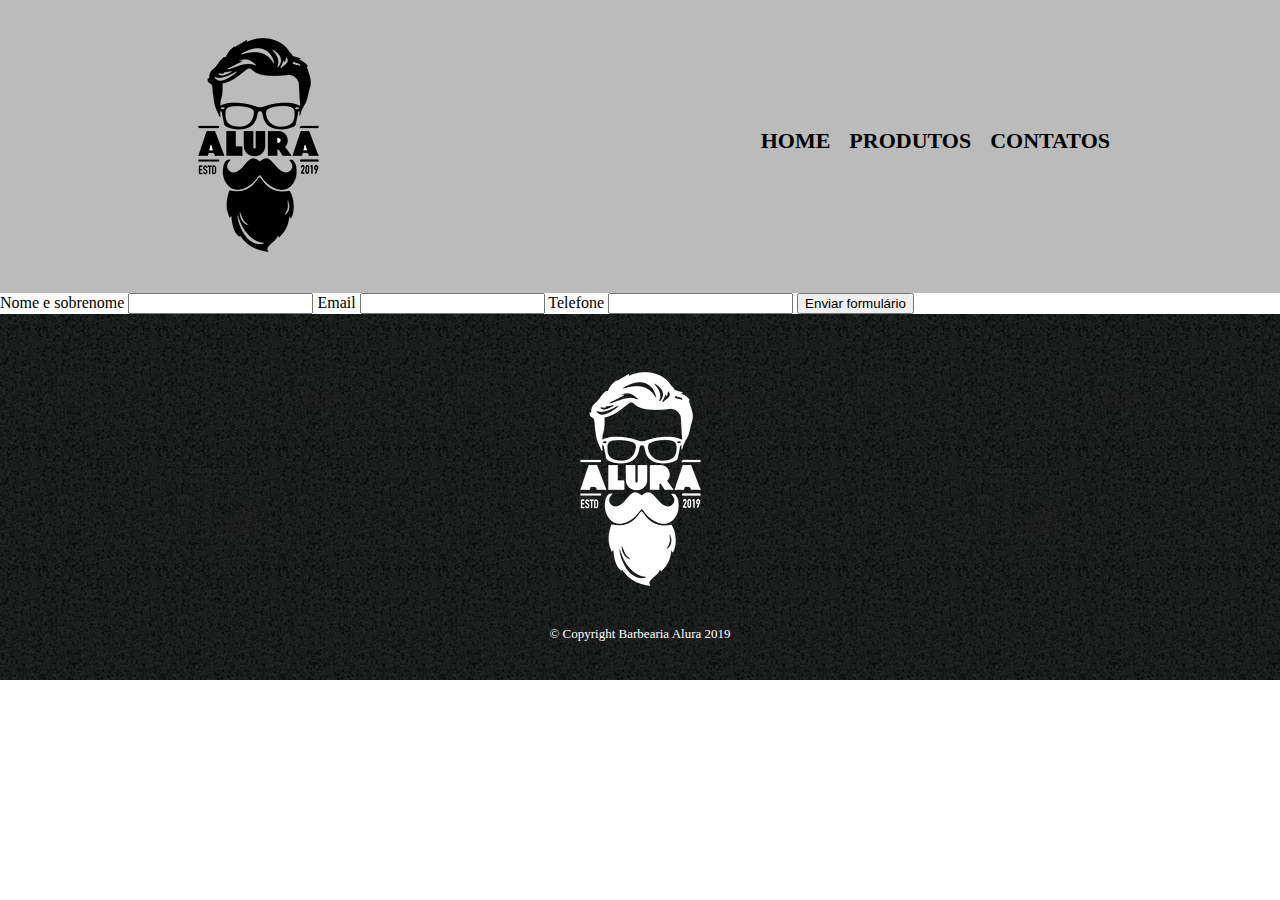
==== contato.html @ cc6547cc ":books: update" ====
<!DOCTYPE html>
<html lang="pt-bt">

<head>
    <meta charset="UTF-8">
    <title>Contato - Barbearia Alura</title>
    <link rel="stylesheet" href="reset.css">
    <link rel="stylesheet" href="style.css">
</head>

<body>
    <header>
        <div class="caixa">
            <h1>
                <img src="./assets/logo.png">

                <nav>
                    <ul>
                        <li><a href="index.html">Home</a></li>
                        <li><a href="produtos.html">Produtos</a></li>
                        <li><a href="contatos.html">Contatos</a></li>
                    </ul>
                </nav>

            </h1>
        </div>
    </header>

    <main>
    <form>
        <label for="nomesobrenome">Nome e sobrenome</label>
        <input type="text" id="nomesobrenome">

        <label for="email">Email</label>
        <input type="text" id="email">

        <label for="telefone">Telefone</label>
        <input type="text" id="telefone">

        <input type="submit" value="Enviar formulário">
        
    </form>

    </main>


    <footer>
        <img src="./assets/logo-branco.png">
        <p class="copyright">&copy; Copyright Barbearia Alura 2019</p>
    </footer>

</body>

</html>
---- style.css ----
header {
    background: #BBBBBB;
    padding: 20px 0; 
}

.caixa {
    position: relative;
    width: 940px;
    margin: 0 auto;
}

nav {
    position: absolute;
    top: 110px;
    right: 0;
}


nav li {
    display: inline;
    margin: 0 0 0 15px;
}



nav a {
    text-transform: uppercase;
    color: #000000;
    font-weight: bold;
    font-size: 22px;
    text-decoration: none; 

}

nav a:hover {
    color: #C78C19;
    text-decoration: underline;
} 

.produtos {
    width: 940px;
    margin: 0 auto;
    padding: 50px 0;
}


.produtos  li {
    display: inline-block;
    text-align: center;
    width: 30%;
    vertical-align: top;
    margin: 0 1.5%;
    padding: 30px 20px;
    box-sizing: border-box;
    border: 2px solid #000000;
    border-radius: 10px;

}

.produtos li:hover {
    border-color: #C78C19;
}


.produtos li:active {
    border-color: #088C19
}


.produtos li:hover h2 {
    font-size: 34px;
}


.produtos h2 {
    font-size: 30px;
    font-weight: bold;
}

.produto-descricao {
    font-size: 18px;

}

.produto-preco {
    font-size: 22px;
    font-weight: bold;
    margin-top: 10px;
}


footer {
    text-align: center;
    background: url("./assets/bg.jpg");
    padding: 40px 0;

}


.copyright {
    color: #FFFFFF;
    font-size: 13px;
    margin: 20px 0 0 ;
}
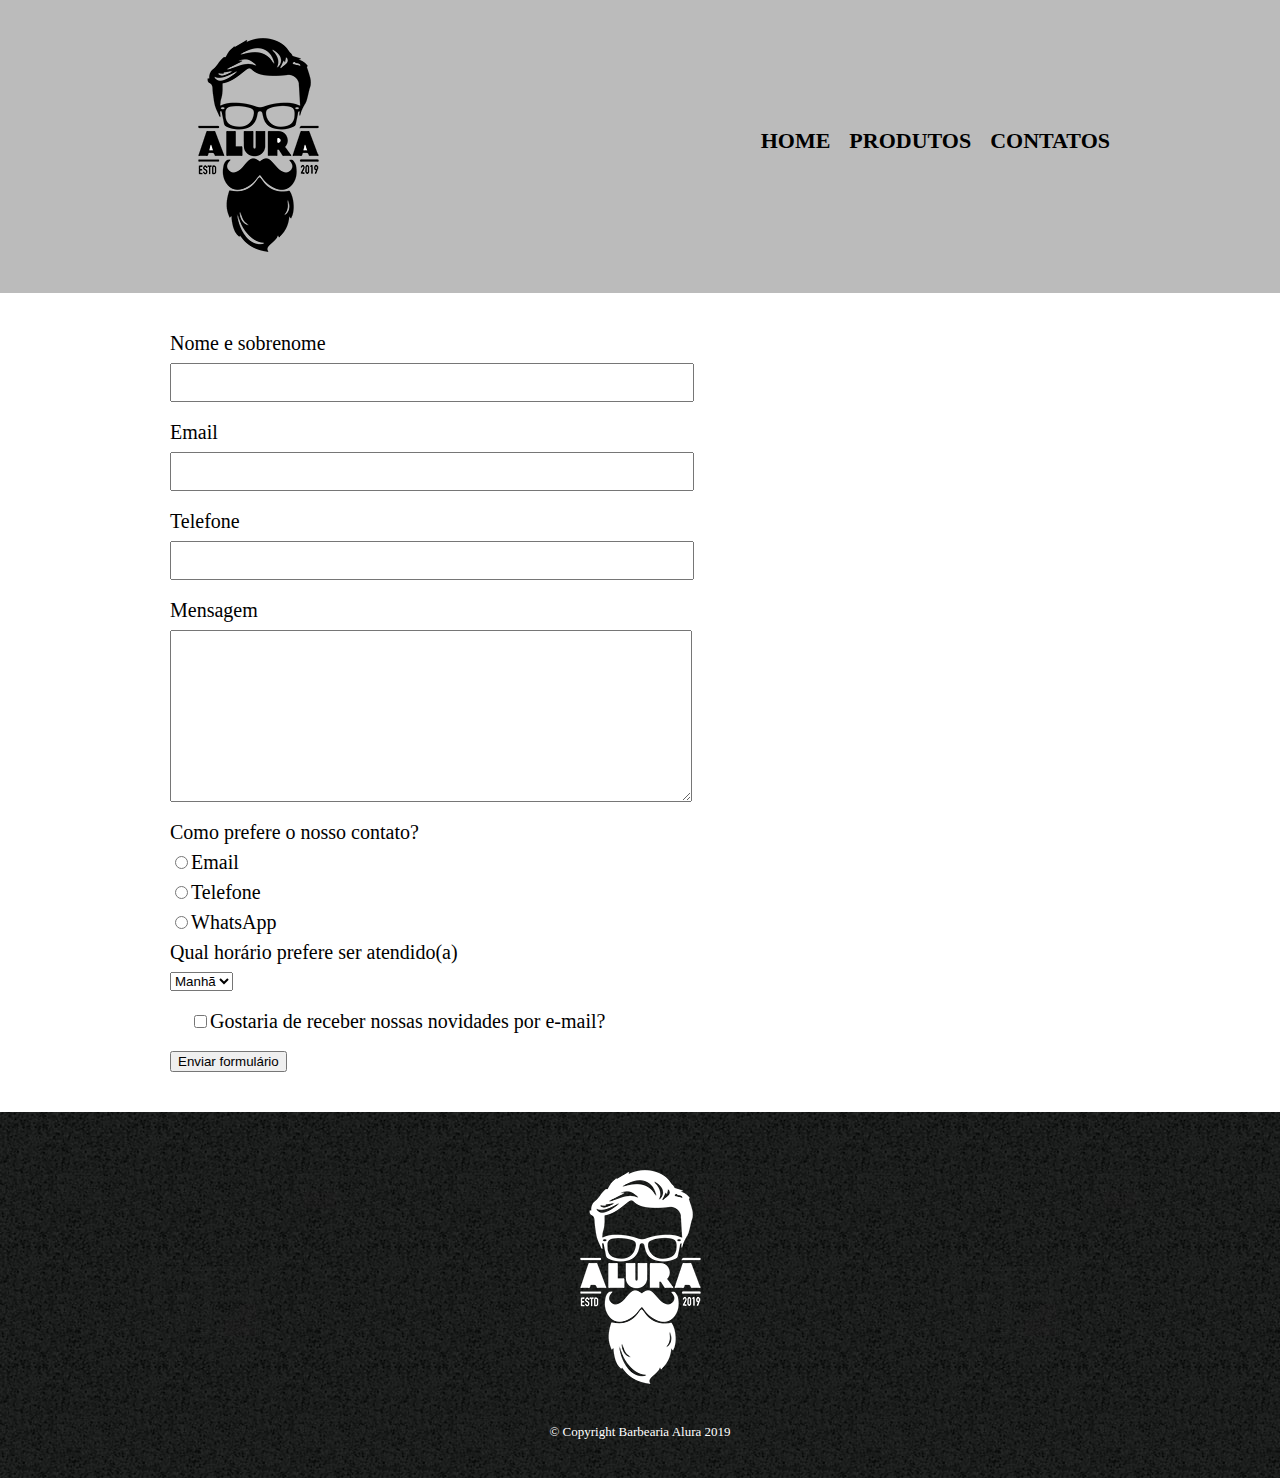
==== commit d80286cf: ":books: update" ====
--- a/contato.html
+++ b/contato.html
@@ -27,19 +27,49 @@
     </header>
 
     <main>
-    <form>
-        <label for="nomesobrenome">Nome e sobrenome</label>
-        <input type="text" id="nomesobrenome">
+        <form>
+            <label for="nomesobrenome">Nome e sobrenome</label>
+            <input type="text" id="nomesobrenome" class="input-padrao">
 
-        <label for="email">Email</label>
-        <input type="text" id="email">
+            <label for="email">Email</label>
+            <input type="text" id="email" class="input-padrao">
 
-        <label for="telefone">Telefone</label>
-        <input type="text" id="telefone">
+            <label for="telefone">Telefone</label>
+            <input type="text" id="telefone" class="input-padrao">
 
-        <input type="submit" value="Enviar formulário">
-        
-    </form>
+            <label for="mensagem">Mensagem</label>
+            <textarea cols="70" rows="10" id="mensagem" class="input-padrao"></textarea>
+
+            <div>
+                <p>Como prefere o nosso contato?</p>
+                <label for="radio-email"><input type="radio" name="contato" value="email" id="radio-email">Email</label>
+
+
+                <label for="radio-telefone"><input type="radio" name="contato" value="telefone"
+                        id="radio-telefone">Telefone</label>
+
+
+                <label for="radio-whatsapp"><input type="radio" name="contato" value="whatsapp"
+                        id="radio-whatsapp">WhatsApp</label>
+
+            </div>
+            <div>
+                <p>Qual horário prefere ser atendido(a)</p>
+
+                <select>
+                    <option>Manhã</option>
+                    <option>Tarde</option>
+                    <option>Noite</option>
+                </select>
+
+            </div>
+
+
+            <label class="checkbox"><input type="checkbox">Gostaria de receber nossas novidades por e-mail?</label>
+
+            <input type="submit" value="Enviar formulário">
+
+        </form>
 
     </main>
 
--- a/style.css
+++ b/style.css
@@ -101,4 +101,31 @@
     color: #FFFFFF;
     font-size: 13px;
     margin: 20px 0 0 ;
-}+}
+
+main {
+    width: 940px;
+    margin: 0 auto;
+}
+
+form {
+    margin: 40px 0;
+
+}
+
+form label, form p {
+    display: block;
+    font-size: 20px;
+    margin: 0 0 10px;
+}
+
+.input-padrao {
+    display: block;
+    margin: 0 0 20px;
+    padding: 10px 25px;
+    width: 50%;
+}
+
+.checkbox {
+    margin: 20px;
+}
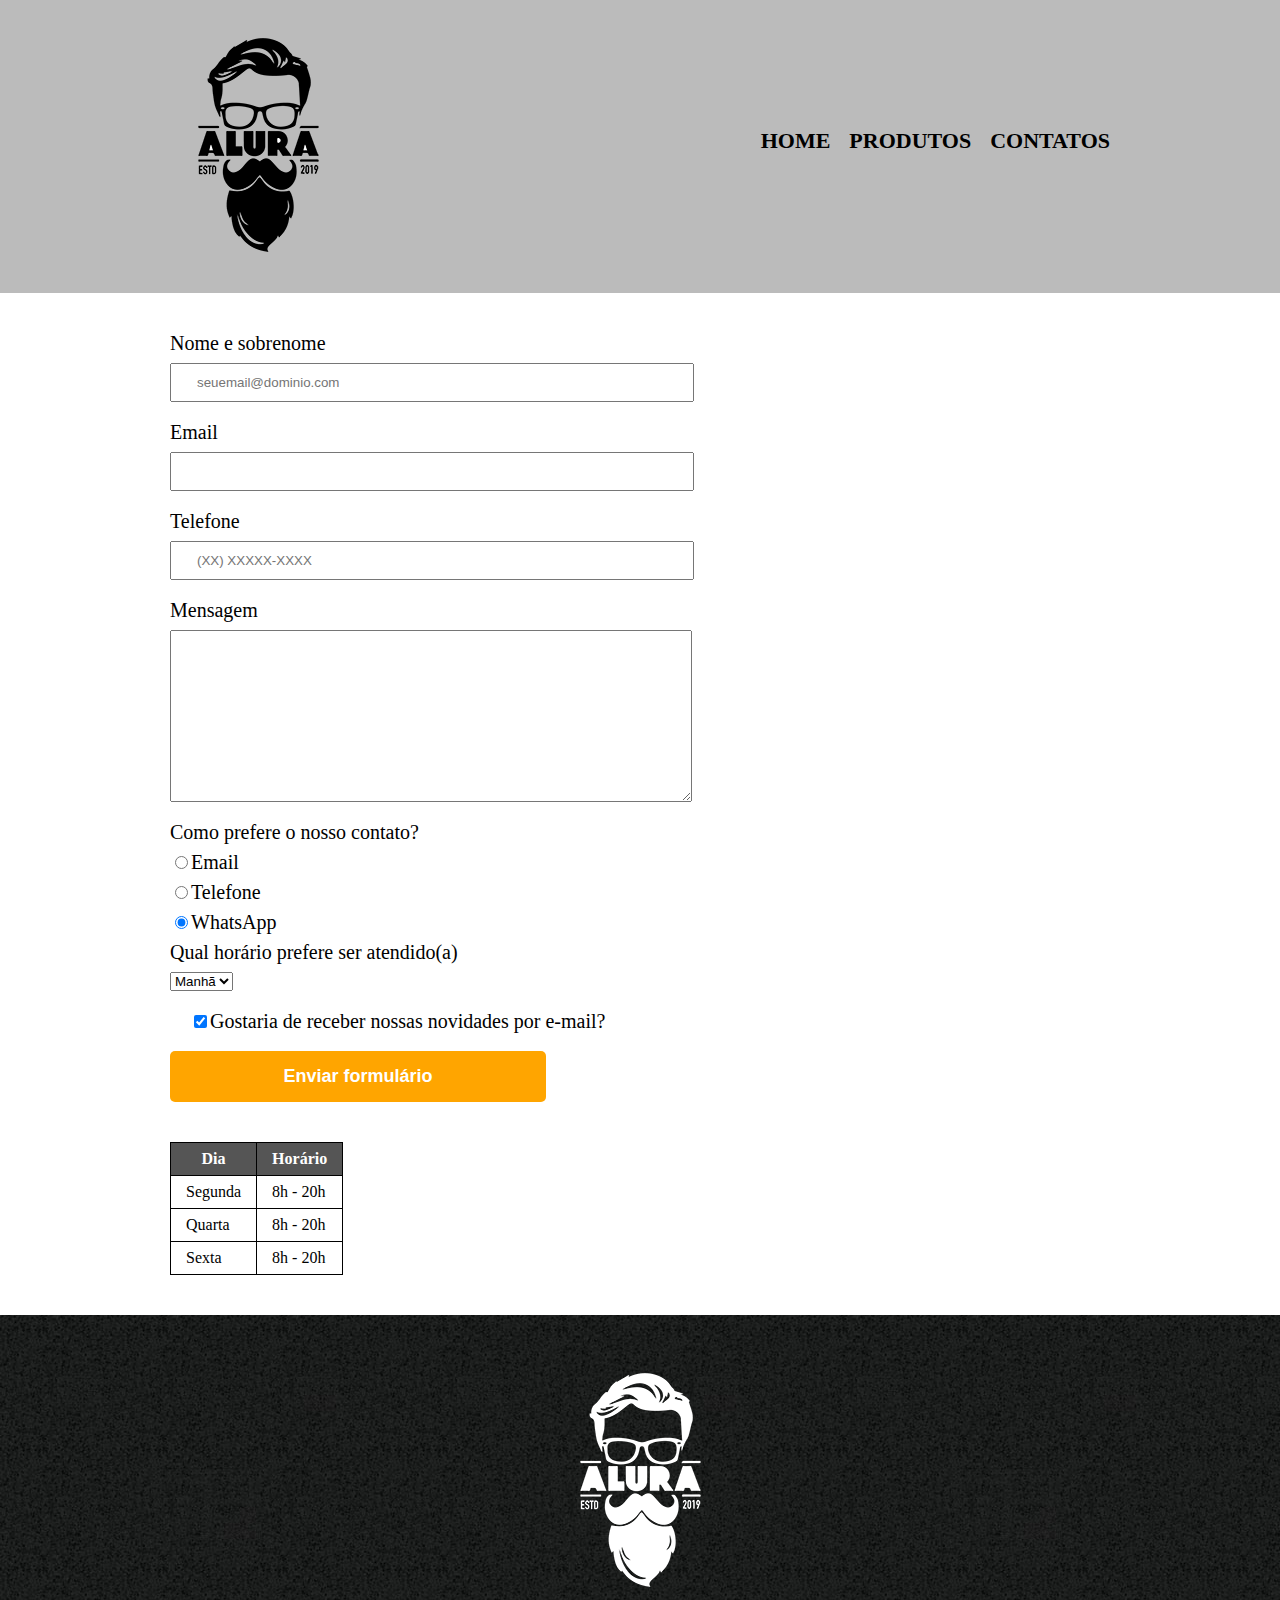
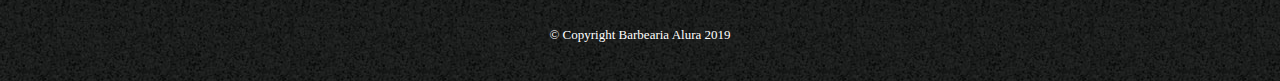
==== commit 57cdf660: ":books: update" ====
--- a/contato.html
+++ b/contato.html
@@ -12,7 +12,7 @@
     <header>
         <div class="caixa">
             <h1>
-                <img src="./assets/logo.png">
+                <img src="./assets/logo.png" alt="Logo da Barbearia Alura">
 
                 <nav>
                     <ul>
@@ -29,53 +29,72 @@
     <main>
         <form>
             <label for="nomesobrenome">Nome e sobrenome</label>
-            <input type="text" id="nomesobrenome" class="input-padrao">
+            <input type="text" id="nomesobrenome" class="input-padrao" required placeholder="seuemail@dominio.com">
 
             <label for="email">Email</label>
-            <input type="text" id="email" class="input-padrao">
+            <input type="email" id="email" class="input-padrao" required>
 
             <label for="telefone">Telefone</label>
-            <input type="text" id="telefone" class="input-padrao">
+            <input type="tel" id="telefone" class="input-padrao" required placeholder="(XX) XXXXX-XXXX">
 
             <label for="mensagem">Mensagem</label>
-            <textarea cols="70" rows="10" id="mensagem" class="input-padrao"></textarea>
+            <textarea cols="70" rows="10" id="mensagem" class="input-padrao" required></textarea>
 
-            <div>
-                <p>Como prefere o nosso contato?</p>
+            <fieldset>
+                <legend>Como prefere o nosso contato?</legend>
                 <label for="radio-email"><input type="radio" name="contato" value="email" id="radio-email">Email</label>
-
-
                 <label for="radio-telefone"><input type="radio" name="contato" value="telefone"
                         id="radio-telefone">Telefone</label>
-
-
-                <label for="radio-whatsapp"><input type="radio" name="contato" value="whatsapp"
-                        id="radio-whatsapp">WhatsApp</label>
-
-            </div>
-            <div>
-                <p>Qual horário prefere ser atendido(a)</p>
-
+                <label for="radio-whatsapp"><input type="radio" name="contato" value="whatsapp" id="radio-whatsapp"
+                        checked>WhatsApp</label>
+            </fieldset>
+            <fieldset>
+                <legend>Qual horário prefere ser atendido(a)</legend>
                 <select>
                     <option>Manhã</option>
                     <option>Tarde</option>
                     <option>Noite</option>
                 </select>
 
-            </div>
+            </fieldset>
 
 
-            <label class="checkbox"><input type="checkbox">Gostaria de receber nossas novidades por e-mail?</label>
+            <label class="checkbox"><input type="checkbox" checked>Gostaria de receber nossas novidades por
+                e-mail?</label>
 
-            <input type="submit" value="Enviar formulário">
+            <input type="submit" value="Enviar formulário" class="enviar">
 
         </form>
+        <table>
+            <thead>
+                <tr>
+                    <th>Dia</th>
+                    <th>Horário</th>
+                </tr>
+            </thead>
+            <tbody>
+                <tr>
+                    <td>Segunda</td>
+                    <td>8h - 20h</td>
+                </tr>
+                <tr>
+                    <td>Quarta</td>
+                    <td>8h - 20h</td>
+                </tr>
+                <tr>
+                    <td>Sexta</td>
+                    <td>8h - 20h</td>
+                </tr>
+
+            </tbody>
+
+        </table>
 
     </main>
 
 
     <footer>
-        <img src="./assets/logo-branco.png">
+        <img src="./assets/logo-branco.png" alt="Logo da Barbearia Alura">
         <p class="copyright">&copy; Copyright Barbearia Alura 2019</p>
     </footer>
 
--- a/style.css
+++ b/style.css
@@ -113,7 +113,7 @@
 
 }
 
-form label, form p {
+form label, form legend {
     display: block;
     font-size: 20px;
     margin: 0 0 10px;
@@ -129,3 +129,39 @@
 .checkbox {
     margin: 20px;
 }
+
+
+.enviar {
+    width: 40%;
+    padding: 15px 0;
+    background: orange;
+    color: white;
+    font-weight: bold;
+    font-size: 18px;
+    border: none;
+    border-radius: 5px;
+    transition: 1s all;
+    cursor: pointer;
+    
+}
+
+.enviar:hover {
+    background: darkorange;
+    transform: scale(1.2);
+}
+
+table {
+    margin: 20px 0 40px;
+    
+}
+
+thead {
+    background: #555555;
+    color: white;
+    font-weight: bold;
+}
+
+td, th {
+    border: 1px solid #000000;
+    padding: 8px 15px;
+}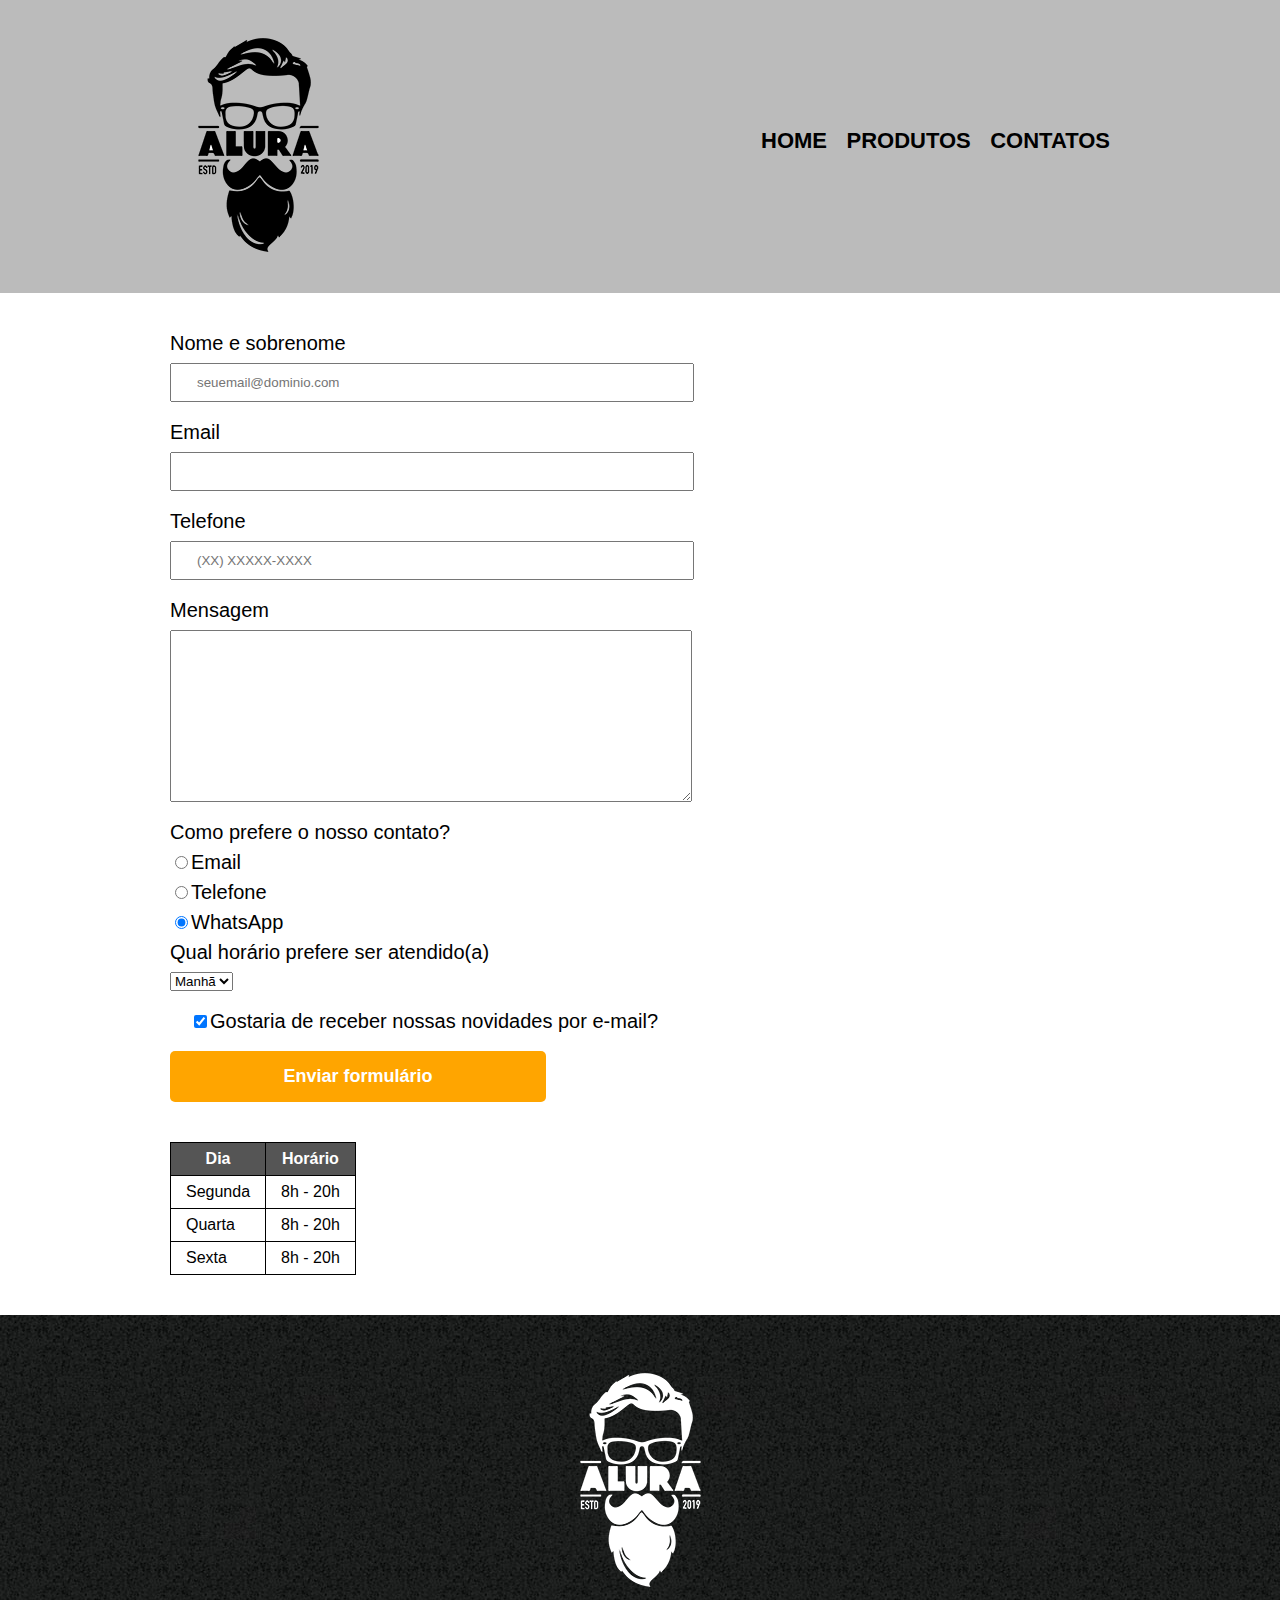
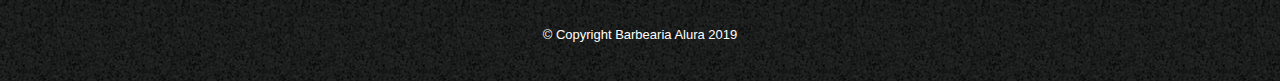
==== commit 3da81d53: ":books: update" ====
--- a/contato.html
+++ b/contato.html
@@ -43,10 +43,8 @@
             <fieldset>
                 <legend>Como prefere o nosso contato?</legend>
                 <label for="radio-email"><input type="radio" name="contato" value="email" id="radio-email">Email</label>
-                <label for="radio-telefone"><input type="radio" name="contato" value="telefone"
-                        id="radio-telefone">Telefone</label>
-                <label for="radio-whatsapp"><input type="radio" name="contato" value="whatsapp" id="radio-whatsapp"
-                        checked>WhatsApp</label>
+                <label for="radio-telefone"><input type="radio" name="contato" value="telefone" id="radio-telefone">Telefone</label>
+                <label for="radio-whatsapp"><input type="radio" name="contato" value="whatsapp" id="radio-whatsapp" checked>WhatsApp</label>
             </fieldset>
             <fieldset>
                 <legend>Qual horário prefere ser atendido(a)</legend>
--- a/style.css
+++ b/style.css
@@ -1,3 +1,7 @@
+body {
+    font-family: 'Montserrat', sans-serif;
+}
+
 header {
     background: #BBBBBB;
     padding: 20px 0; 
@@ -164,4 +168,54 @@
 td, th {
     border: 1px solid #000000;
     padding: 8px 15px;
+}
+
+/* css da página inicial */
+.banner {
+    width: 100%
+}
+
+
+.titulo-principal {
+    text-align: center;
+    font-size: 2em;
+    margin: 0 0 1em;
+    clear: left;
+}
+
+.principal p {
+    margin: 0 0 1em;
+}
+
+.principal strong {
+    font-weight: bold;
+}
+
+.principal em {
+    font-style: italic;
+}
+
+
+.utensilios {
+    width: 120px;
+    float: left;
+    margin: 0 20px 20px 0;
+}
+
+.imgbeneficios {
+    width: 60%;
+}
+
+.mapa {
+    padding: 3em 0;
+}
+
+.mapa p {
+    margin: 0 0 2em;
+    text-align: center;
+}
+
+.video {
+    width: 560px;
+    margin: 1em auto;
 }